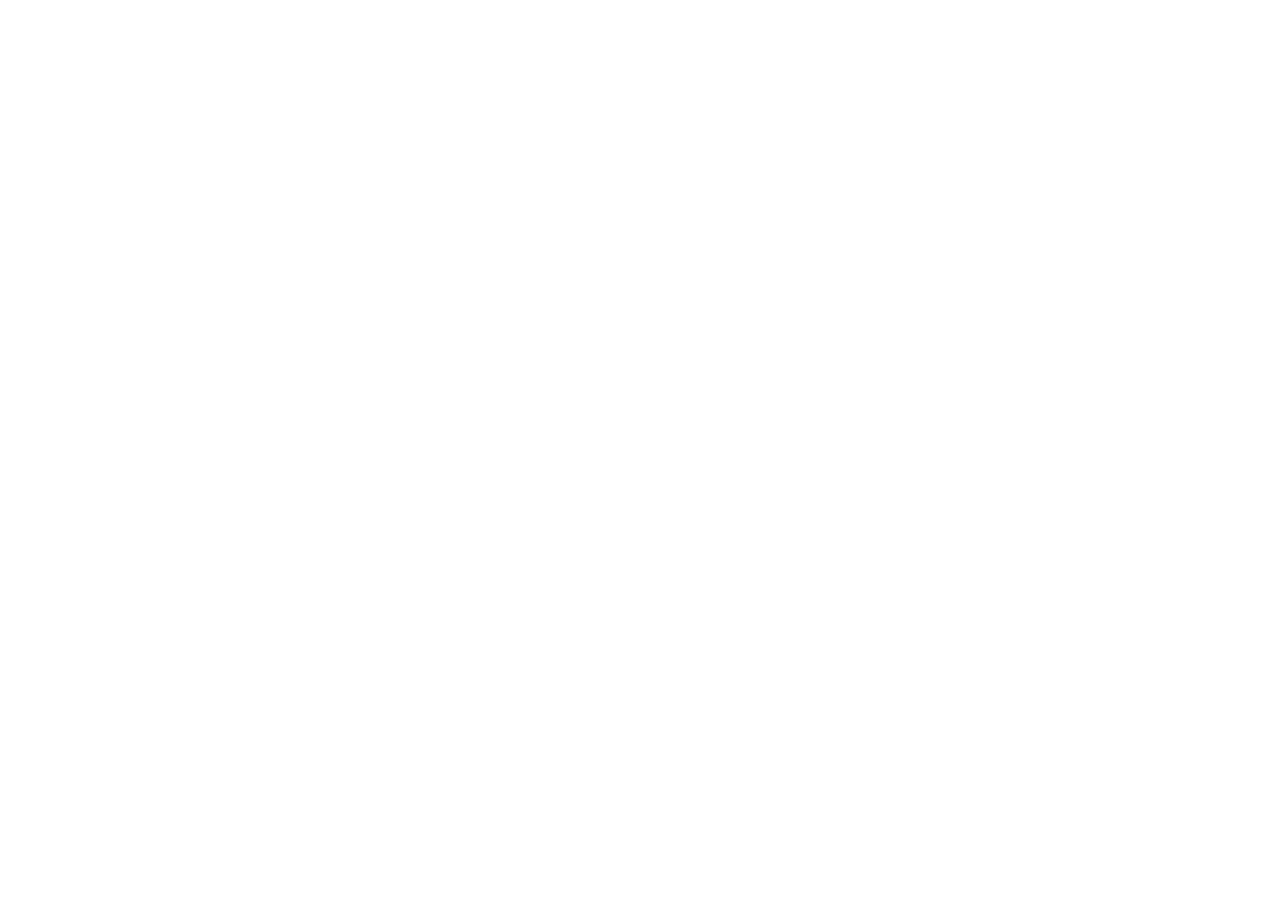
==== Day03_Count_Down/index.html @ 24078ee8 "day3- count down project setup" ====
<!DOCTYPE html>
<html lang="en">
<head>
    <meta charset="UTF-8">
    <meta name="viewport" content="width=device-width, initial-scale=1.0">
    <title>Document</title>
</head>
<body>
    
</body>
</html>
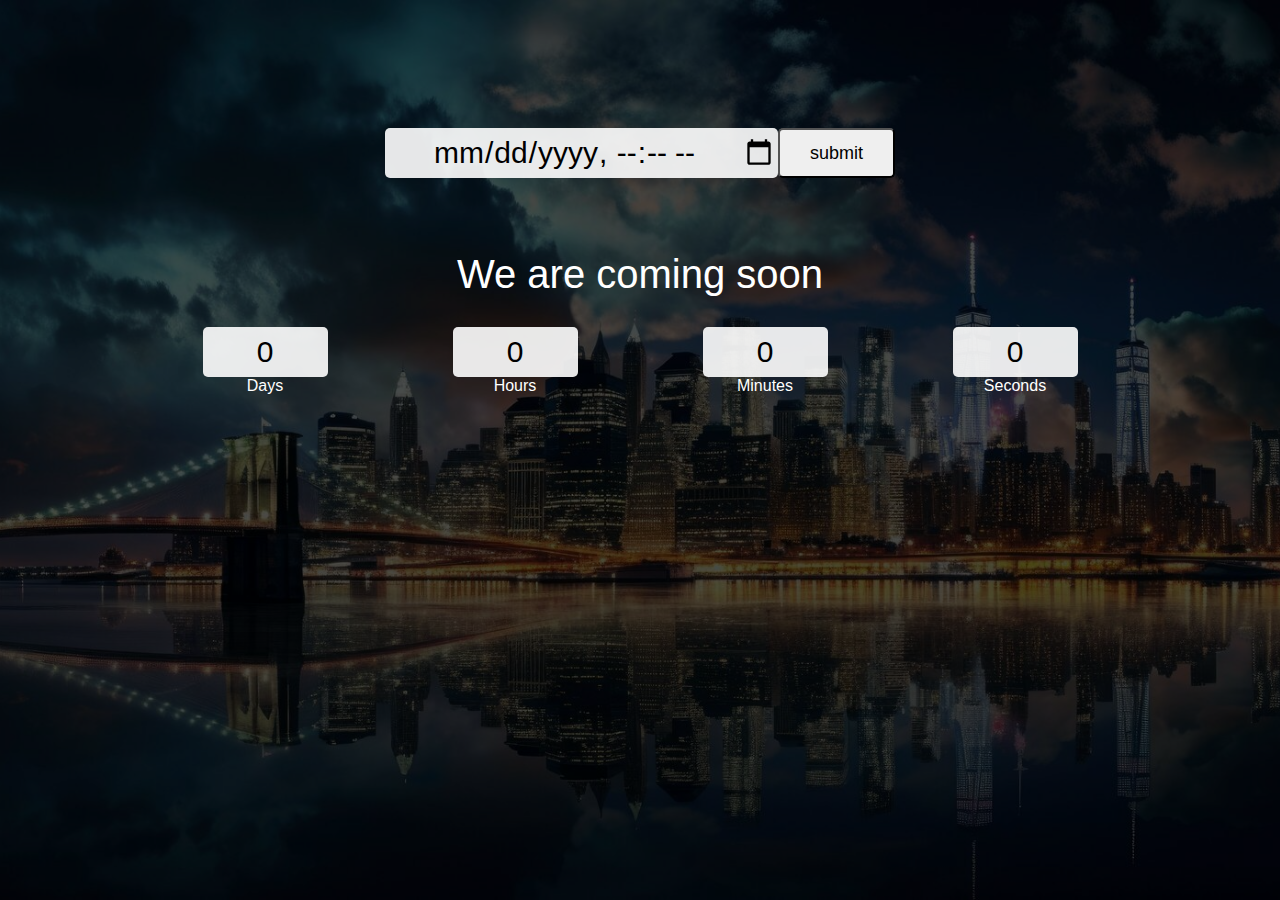
==== commit 9d892d89: "count down project" ====
--- a/Day03_Count_Down/index.html
+++ b/Day03_Count_Down/index.html
@@ -1,11 +1,50 @@
 <!DOCTYPE html>
 <html lang="en">
+
 <head>
     <meta charset="UTF-8">
+    <meta http-equiv="X-UA-Compatible" content="IE=edge">
     <meta name="viewport" content="width=device-width, initial-scale=1.0">
-    <title>Document</title>
+    <title>Count Down</title>
+    <link rel="stylesheet" href="css/style.css">
 </head>
+
 <body>
-    
+    <div class="main">
+        <div class="overlay">
+
+            <div class='date-input'>
+                <input type="datetime-local" id='end-date-input'><button id='start_Timer'>submit</button>
+            </div>
+
+            <div class="title">We are coming soon</div>
+            <div class="title" id="end-date"></div>
+            
+            <div class="col">
+                <div>
+                    <input type="text" readonly value="0">
+                    <br/>
+                    <label for="">Days</label>
+                </div>
+                <div>
+                    <input type="text" readonly value="0">
+                    <br/>
+                    <label for="">Hours</label>
+                </div>
+                <div>
+                    <input type="text" readonly value="0">
+                    <br/>
+                    <label for="">Minutes</label>
+                </div>
+                <div>
+                    <input type="text" readonly value="0">
+                    <br/>
+                    <label for="">Seconds</label>
+                </div>
+            </div>
+        </div>
+    </div>
+    <script src="js/app.js"></script>
 </body>
+
 </html>--- a/Day03_Count_Down/css/style.css
+++ b/Day03_Count_Down/css/style.css
@@ -0,0 +1,73 @@
+* {
+  padding: 0;
+  margin: 0;
+  box-sizing: border-box;
+    font-family: 'Poppins', sans-serif;-
+}
+
+@import url('https://fonts.googleapis.com/css2?family=Poppins:wght@100&display=swap');
+.main {
+  width: 100%;
+  height: 100vh;
+  background: url('../image/bg.jpg') center center;
+  background-size: cover;
+}
+
+.overlay {
+  width: 100%;
+  height: 100%;
+  display: flex;
+  align-items: center;
+  flex-direction: column;
+  background-color: rgba(0, 0, 0, 0.7);
+  padding-top: 10%;
+
+}
+
+.title {
+  margin-top: 10px;
+  color: white;
+  text-align: center;
+  font-size: 2.5rem;
+}
+
+.col {
+  margin-top: 20px;
+  width: 90%;
+  display: flex;
+  justify-content: center;
+  color: white;
+}
+
+.col div {
+  width: 250px;
+  text-align: center;
+}
+
+input {
+  width: 50%;
+  background-color: rgba(255, 255, 255, 0.9);
+  border-color: transparent;
+  border-radius: 5px;
+  height: 50px;
+  text-align: center;
+  font-size: 30px;
+}
+
+.date-input {
+  display: flex;
+  margin-bottom: 5%;
+}
+.date-input input {
+  max-width: 400px;
+  width: 100%;
+  height: 50px;
+  border-radius: 5px;
+}
+
+.date-input button {
+  height: 50px;
+  font-size: 18px;
+  padding: 10px 30px;
+  border-radius: 5px;
+}
